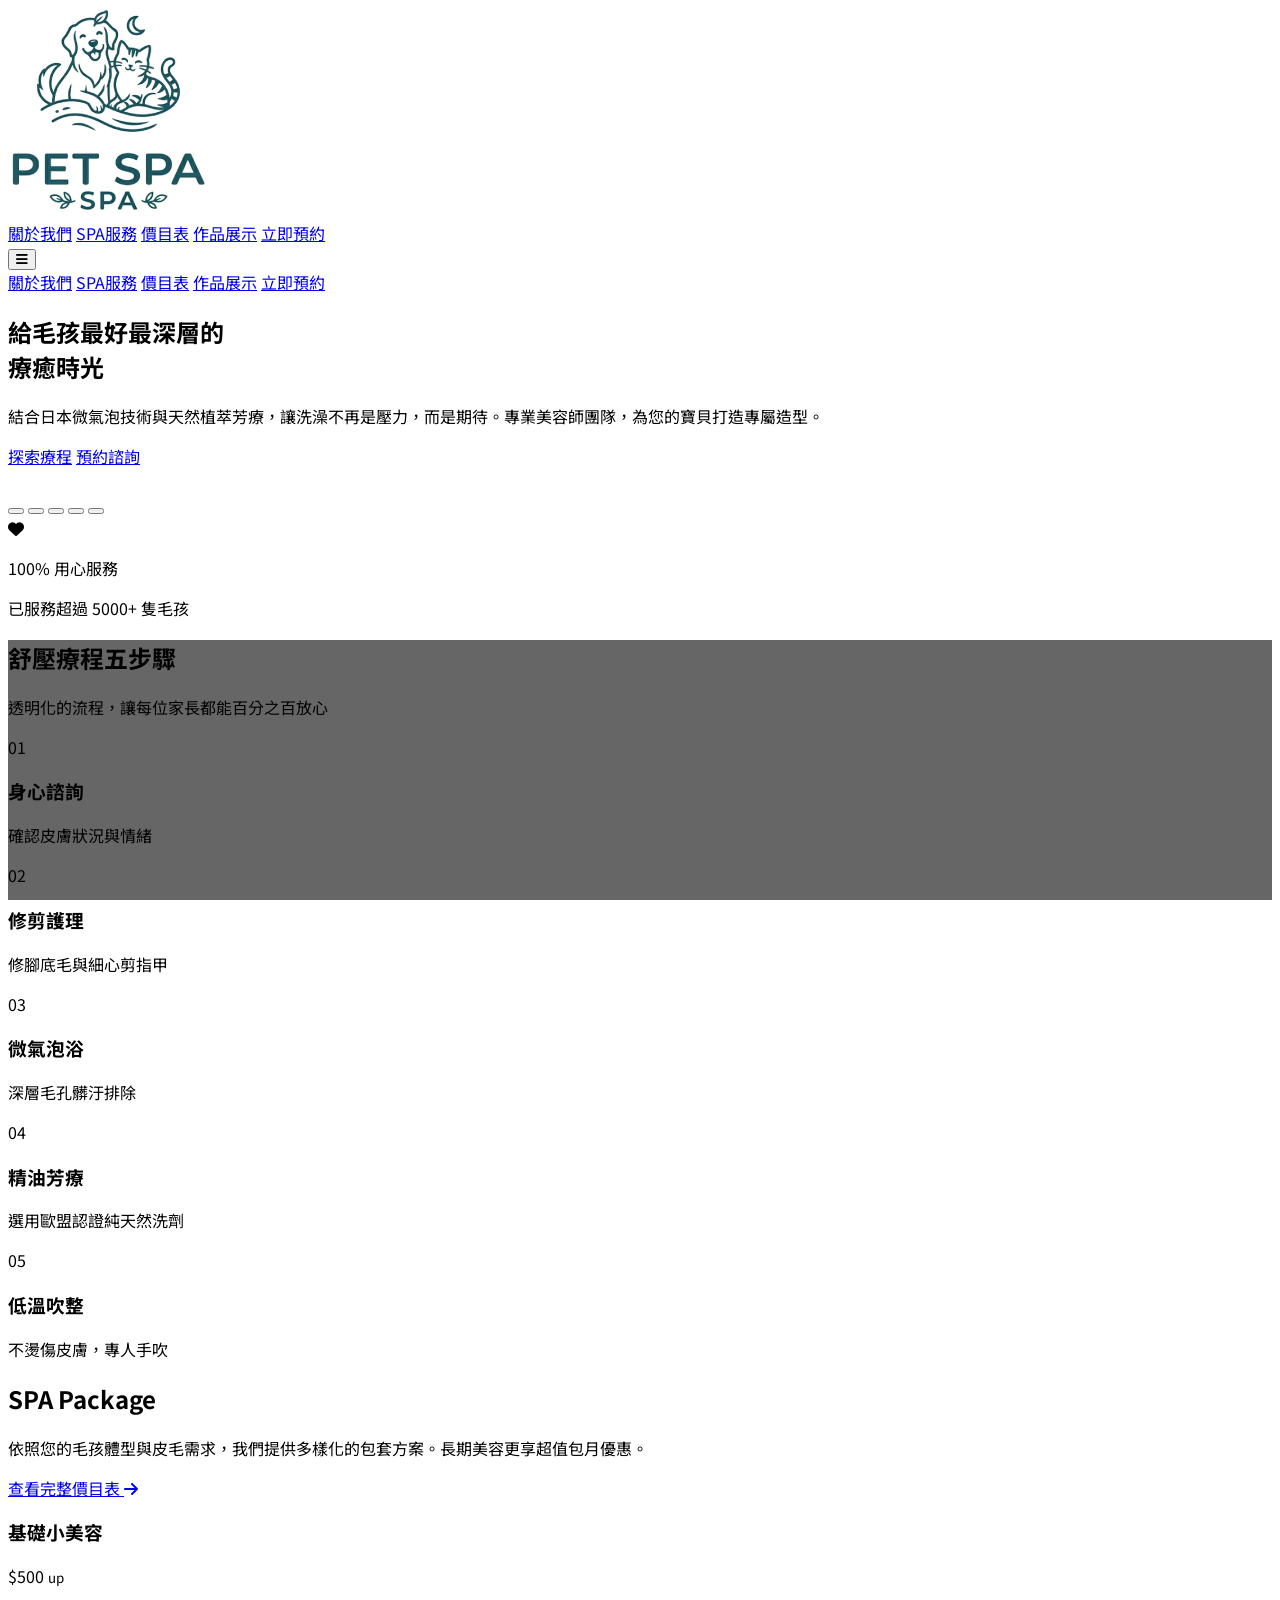
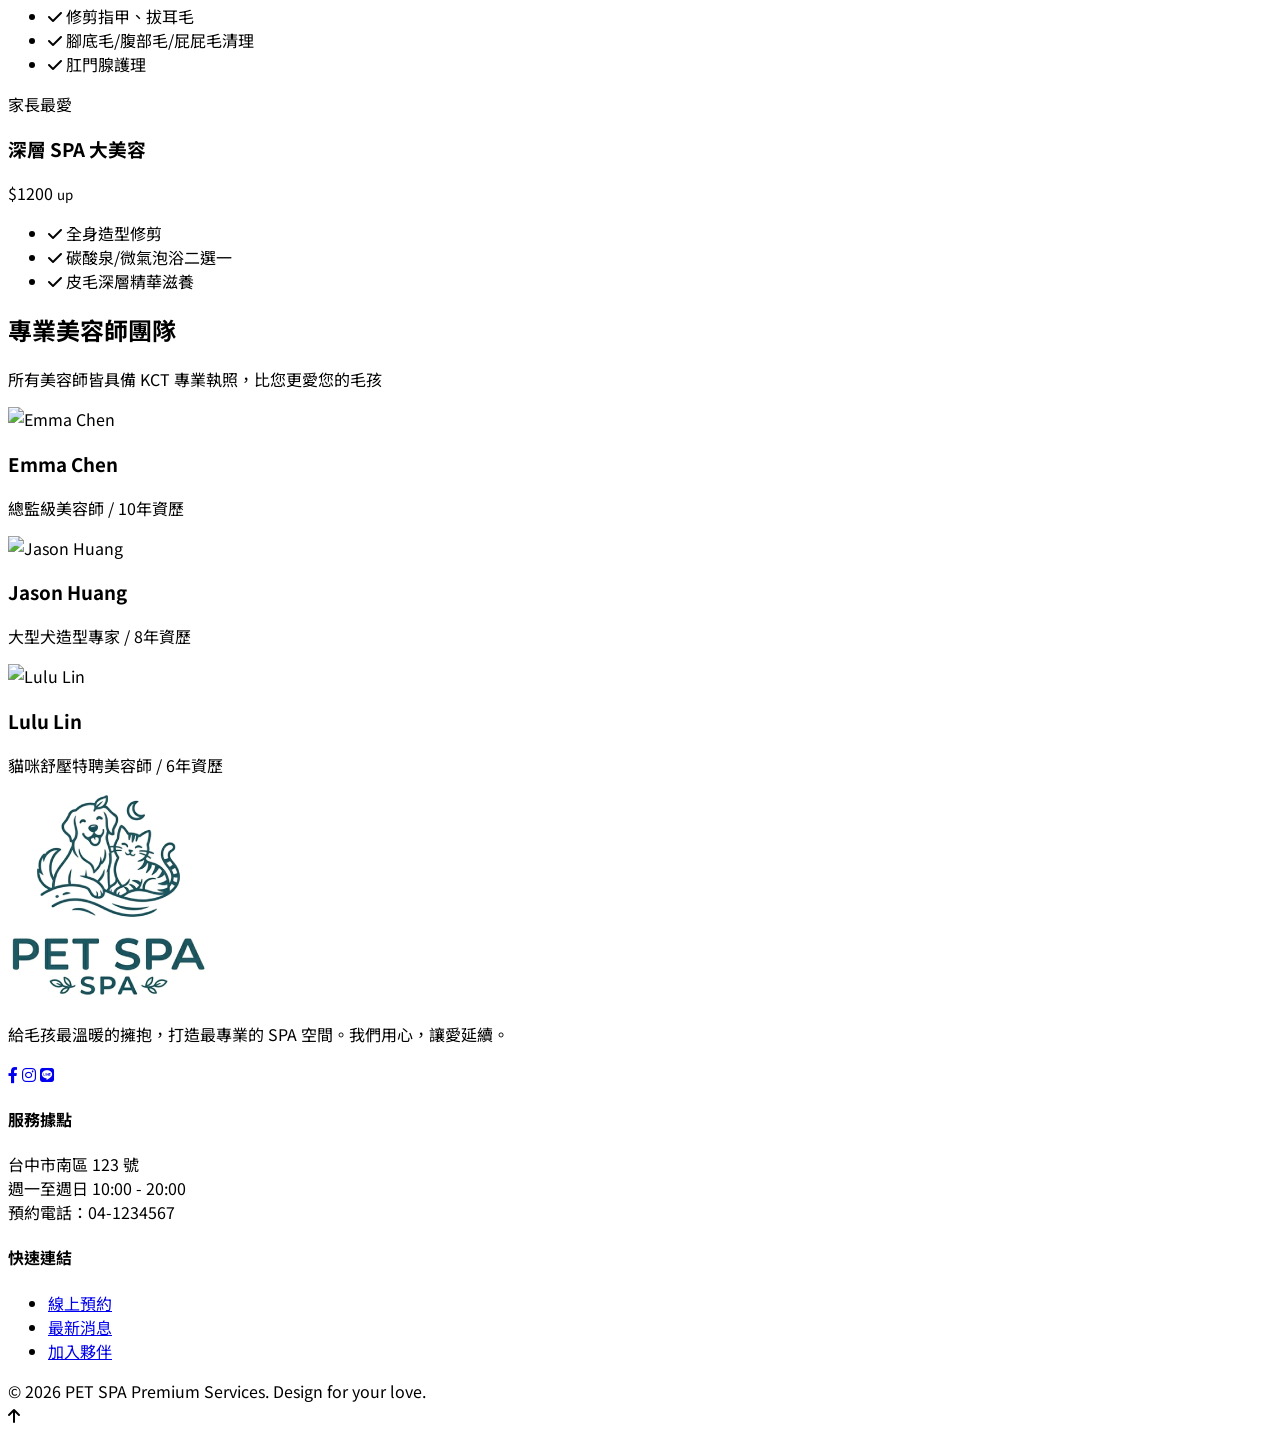
==== index.html @ a72136fe "Initial commit" ====
<!DOCTYPE html>
<html lang="zh-TW">
<head>
    <meta charset="UTF-8">
    <meta name="viewport" content="width=device-width, initial-scale=1.0">
    <title>Pet Spa & Beauty | 專業毛孩療癒美學</title>
    <script src="https://cdn.tailwindcss.com"></script>
    <link href="https://cdnjs.cloudflare.com/ajax/libs/font-awesome/6.0.0/css/all.min.css" rel="stylesheet">
    <style>
        @import url('https://fonts.googleapis.com/css2?family=Noto+Sans+TC:wght@300;400;500;700&display=swap');
        body { font-family: 'Noto Sans TC', sans-serif; scroll-behavior: smooth; }
        .text-gradient { background: linear-gradient(90deg, #63e2b7, #52cfa5); -webkit-background-clip: text; -webkit-text-fill-color: transparent; }
    </style>
    <style>
        .parallax-bg {
            /* 設定背景圖片，使用一張溫馨的寵物美容情境圖 */
            background-image: linear-gradient(rgba(0, 0, 0, 0.6), rgba(0, 0, 0, 0.6)), url('https://images.unsplash.com/photo-1537151608828-ea2b11777ee8?auto=format&fit=crop&q=80&w=2000');
            background-attachment: fixed; /* 滾動視差的核心 */
            background-position: center;
            background-repeat: no-repeat;
            background-size: cover;
        }
    </style>
</head>
<body class="bg-[#fcfaf8] text-stone-800">

    <nav class="sticky top-0 z-50 bg-white/90 backdrop-blur-md border-b border-stone-100">
        <div class="max-w-7xl mx-auto px-4 sm:px-6 lg:px-8">
            <div class="flex justify-between h-20 items-center">
                <div class="flex-shrink-0 flex items-center">
                    <img src="logo.png" alt="Logo" class="w-[65px]" />
                </div>
                <div class="hidden md:flex space-x-8 items-center font-medium">
                    <a href="about.html" class="text-stone-600 hover:text-[#63e2b7] transition">關於我們</a>
                    <a href="services.html" class="text-stone-600 hover:text-[#63e2b7] transition">SPA服務</a>
                    <a href="#pricing" class="text-stone-600 hover:text-[#63e2b7] transition">價目表</a>
                    <a href="gallery.html" class="text-stone-600 hover:text-[#63e2b7] transition">作品展示</a>
                    <a href="#" class="bg-[#63e2b7] text-white px-6 py-2 rounded-full hover:bg-[#52cfa5] transition shadow-lg shadow-[#63e2b7]/30">立即預約</a>
                </div>
                <div class="md:hidden">
                    <button id="mobileMenuBtn" class="p-2 text-stone-600"><i class="fa-solid fa-bars text-2xl"></i></button>
                </div>
            </div>
        </div>
        <!-- 手機版導航選單 -->
        <div id="mobileMenu" class="hidden md:hidden bg-white border-t border-stone-100">
            <div class="px-4 py-4 space-y-3">
                <a href="about.html" class="block py-2 text-stone-600 hover:text-[#63e2b7] transition font-medium">關於我們</a>
                <a href="services.html" class="block py-2 text-stone-600 hover:text-[#63e2b7] transition font-medium">SPA服務</a>
                <a href="#pricing" class="block py-2 text-stone-600 hover:text-[#63e2b7] transition font-medium">價目表</a>
                <a href="gallery.html" class="block py-2 text-stone-600 hover:text-[#63e2b7] transition font-medium">作品展示</a>
                <a href="#" class="block py-2 bg-[#63e2b7] text-white px-4 rounded-full hover:bg-[#52cfa5] transition text-center font-medium">立即預約</a>
            </div>
        </div>
    </nav>

    <section class="relative min-h-[80vh] flex items-center overflow-hidden bg-white">
        <div class="absolute top-0 right-0 w-full lg:w-1/2 h-full bg-[#f3fbf9] -skew-x-6 transform translate-x-20 hidden lg:block"></div>
        <div class="max-w-7xl mx-auto px-4 py-16 sm:px-6 lg:px-8 lg:py-24 flex flex-col lg:flex-row items-center">
            <!-- Hero 左側內容：標題、描述、按鈕 -->
            <div class="lg:w-1/2 mb-10 lg:mb-0 text-center lg:text-left">
                <h1 class="text-4xl md:text-5xl lg:text-6xl font-bold text-stone-900 leading-tight mb-6">
                    給毛孩最好最深層的<br><span class="text-[#63e2b7]">療癒時光</span>
                </h1>
                <p class="text-lg text-stone-600 mb-8 max-w-lg mx-auto lg:mx-0">
                    結合日本微氣泡技術與天然植萃芳療，讓洗澡不再是壓力，而是期待。專業美容師團隊，為您的寶貝打造專屬造型。
                </p>
                <div class="flex flex-col sm:flex-row justify-center lg:justify-start gap-4">
                    <a href="#" class="bg-stone-800 text-white px-8 py-4 rounded-xl text-lg font-medium hover:bg-stone-700 transition">探索療程</a>
                    <a href="#" class="border-2 border-stone-800 text-stone-800 px-8 py-4 rounded-xl text-lg font-medium hover:bg-stone-800 hover:text-white transition">預約諮詢</a>
                </div>
            </div>
            <!-- 輪播區塊 -->
            <div class="lg:w-1/2 relative">
                <!-- 輪播容器 (保持 4:3 比例) -->
                <div class="relative rounded-3xl overflow-hidden shadow-2xl transform rotate-2 aspect-[4/3]">
                    <!-- 圖片群組：增加至 5 張 -->
                    <div id="carousel" class="flex transition-transform duration-700 ease-in-out h-full">
                        <!-- 1. 專業洗澡 (微氣泡浴) -->
                        <img src="https://images.unsplash.com/photo-1516734212186-a967f81ad0d7?auto=format&fit=crop&q=80&w=800" class="w-full h-full object-cover flex-shrink-0" alt="微氣泡浴療程">
                        <!-- 2. 精緻剪毛 (大型犬專家) -->
                        <img src="https://images.unsplash.com/photo-1537151608828-ea2b11777ee8?auto=format&fit=crop&q=80&w=800" class="w-full h-full object-cover flex-shrink-0" alt="造型修剪">
                        <!-- 3. 貓咪舒壓 (特聘美容) -->
                        <img src="https://images.unsplash.com/photo-1514888286974-6c03e2ca1dba?auto=format&fit=crop&q=80&w=800" class="w-full h-full object-cover flex-shrink-0" alt="貓咪舒壓美容">
                        <!-- 4. 深層 SPA (碳酸泉浴) -->
                        <img src="https://images.unsplash.com/photo-1583511655857-d19b40a7a54e?auto=format&fit=crop&q=80&w=800" class="w-full h-full object-cover flex-shrink-0" alt="碳酸泉 SPA">
                        <!-- 5. 吹整護理 (手吹美容) -->
                        <img src="https://images.unsplash.com/photo-1558788353-f76d92427f16?auto=format&fit=crop&q=80&w=800" class="w-full h-full object-cover flex-shrink-0" alt="專業吹整">
                    </div>

                    <!-- 輪播導航點 (增加至 5 個) -->
                    <div class="absolute bottom-4 right-6 flex space-x-2 z-10">
                        <button onclick="goToSlide(0)" class="dot w-2 h-2 rounded-full bg-white/50 hover:bg-white transition-all"></button>
                        <button onclick="goToSlide(1)" class="dot w-2 h-2 rounded-full bg-white/50 hover:bg-white transition-all"></button>
                        <button onclick="goToSlide(2)" class="dot w-2 h-2 rounded-full bg-white/50 hover:bg-white transition-all"></button>
                        <button onclick="goToSlide(3)" class="dot w-2 h-2 rounded-full bg-white/50 hover:bg-white transition-all"></button>
                        <button onclick="goToSlide(4)" class="dot w-2 h-2 rounded-full bg-white/50 hover:bg-white transition-all"></button>
                    </div>
                </div>

                <!-- 信任標章卡片 (保持原樣) -->
                <div class="absolute -bottom-6 -left-6 bg-white p-4 rounded-2xl shadow-xl hidden sm:block z-20">
                    <div class="flex items-center space-x-3">
                        <div class="w-10 h-10 bg-[#63e2b7] rounded-full flex items-center justify-center text-white">
                            <i class="fa-solid fa-heart"></i>
                        </div>
                        <div>
                            <p class="text-sm font-bold">100% 用心服務</p>
                            <p class="text-xs text-stone-500">已服務超過 5000+ 隻毛孩</p>
                        </div>
                    </div>
                </div>
            </div>

        </div>
    </section>

<section id="process" class="py-32 parallax-bg relative">
    <div class="max-w-7xl mx-auto px-4 relative z-10">
        <div class="text-center mb-16">
            <h2 class="text-4xl font-bold mb-4 text-white">舒壓療程五步驟</h2>
            <p class="text-stone-300">透明化的流程，讓每位家長都能百分之百放心</p>
        </div>
        
        <div class="grid grid-cols-1 md:grid-cols-5 gap-6 relative">
            <!-- 中間連接線 (調整透明度以配合背景) -->
            <div class="hidden md:block absolute top-1/2 left-0 w-full h-[1px] bg-white/20 -z-0"></div>
            
            <!-- 步驟 01 -->
            <div class="bg-white/90 backdrop-blur-md p-6 rounded-2xl shadow-xl z-10 border border-white/20 text-center transform hover:-translate-y-2 transition duration-300">
                <div class="w-12 h-12 bg-[#63e2b7] text-white rounded-full flex items-center justify-center mx-auto mb-4 font-bold shadow-lg shadow-[#63e2b7]/40">01</div>
                <h3 class="font-bold mb-2 text-stone-800">身心諮詢</h3>
                <p class="text-sm text-stone-500">確認皮膚狀況與情緒</p>
            </div>

            <!-- 步驟 02 -->
            <div class="bg-white/90 backdrop-blur-md p-6 rounded-2xl shadow-xl z-10 border border-white/20 text-center transform hover:-translate-y-2 transition duration-300">
                <div class="w-12 h-12 bg-[#63e2b7] text-white rounded-full flex items-center justify-center mx-auto mb-4 font-bold shadow-lg shadow-[#63e2b7]/40">02</div>
                <h3 class="font-bold mb-2 text-stone-800">修剪護理</h3>
                <p class="text-sm text-stone-500">修腳底毛與細心剪指甲</p>
            </div>

            <!-- 步驟 03 -->
            <div class="bg-white/90 backdrop-blur-md p-6 rounded-2xl shadow-xl z-10 border border-white/20 text-center transform hover:-translate-y-2 transition duration-300">
                <div class="w-12 h-12 bg-[#63e2b7] text-white rounded-full flex items-center justify-center mx-auto mb-4 font-bold shadow-lg shadow-[#63e2b7]/40">03</div>
                <h3 class="font-bold mb-2 text-stone-800">微氣泡浴</h3>
                <p class="text-sm text-stone-500">深層毛孔髒汙排除</p>
            </div>

            <!-- 步驟 04 -->
            <div class="bg-white/90 backdrop-blur-md p-6 rounded-2xl shadow-xl z-10 border border-white/20 text-center transform hover:-translate-y-2 transition duration-300">
                <div class="w-12 h-12 bg-[#63e2b7] text-white rounded-full flex items-center justify-center mx-auto mb-4 font-bold shadow-lg shadow-[#63e2b7]/40">04</div>
                <h3 class="font-bold mb-2 text-stone-800">精油芳療</h3>
                <p class="text-sm text-stone-500">選用歐盟認證純天然洗劑</p>
            </div>

            <!-- 步驟 05 -->
            <div class="bg-white/90 backdrop-blur-md p-6 rounded-2xl shadow-xl z-10 border border-white/20 text-center transform hover:-translate-y-2 transition duration-300">
                <div class="w-12 h-12 bg-[#63e2b7] text-white rounded-full flex items-center justify-center mx-auto mb-4 font-bold shadow-lg shadow-[#63e2b7]/40">05</div>
                <h3 class="font-bold mb-2 text-stone-800">低溫吹整</h3>
                <p class="text-sm text-stone-500">不燙傷皮膚，專人手吹</p>
            </div>
        </div>
    </div>
</section>
    <section id="pricing" class="py-24 bg-white">
        <div class="max-w-7xl mx-auto px-4 flex flex-col lg:flex-row gap-12 items-center">
            <div class="lg:w-1/3">
                <h2 class="text-4xl font-bold mb-6 italic">SPA Package</h2>
                <p class="text-stone-500 mb-8 leading-relaxed">依照您的毛孩體型與皮毛需求，我們提供多樣化的包套方案。長期美容更享超值包月優惠。</p>
                <a href="#" class="text-[#52cfa5] font-bold border-b-2 border-[#52cfa5] pb-1 hover:text-[#63e2b7] transition">查看完整價目表 <i class="fa-solid fa-arrow-right ml-2"></i></a>
            </div>
            <div class="lg:w-2/3 grid grid-cols-1 md:grid-cols-2 gap-6 w-full">
                <div class="p-8 rounded-3xl bg-[#f3fbf9] border border-[#63e2b7]/20 hover:shadow-xl transition group">
                    <div class="flex justify-between items-center mb-6">
                        <h3 class="text-xl font-bold">基礎小美容</h3>
                        <span class="text-[#52cfa5] font-bold text-2xl">$500 <small class="text-stone-400 text-sm">up</small></span>
                    </div>
                    <ul class="space-y-3 text-stone-500">
                        <li><i class="fa-solid fa-check text-[#52cfa5] mr-2"></i> 修剪指甲、拔耳毛</li>
                        <li><i class="fa-solid fa-check text-[#52cfa5] mr-2"></i> 腳底毛/腹部毛/屁屁毛清理</li>
                        <li><i class="fa-solid fa-check text-[#52cfa5] mr-2"></i> 肛門腺護理</li>
                    </ul>
                </div>
                <div class="p-8 rounded-3xl bg-white border border-stone-200 hover:border-[#63e2b7] hover:shadow-xl transition group relative overflow-hidden">
                    <div class="absolute top-0 right-0 bg-[#63e2b7] text-white px-4 py-1 text-xs font-bold rounded-bl-xl">家長最愛</div>
                    <div class="flex justify-between items-center mb-6">
                        <h3 class="text-xl font-bold">深層 SPA 大美容</h3>
                        <span class="text-[#52cfa5] font-bold text-2xl">$1200 <small class="text-stone-400 text-sm">up</small></span>
                    </div>
                    <ul class="space-y-3 text-stone-500">
                        <li><i class="fa-solid fa-check text-[#52cfa5] mr-2"></i> 全身造型修剪</li>
                        <li><i class="fa-solid fa-check text-[#52cfa5] mr-2"></i> 碳酸泉/微氣泡浴二選一</li>
                        <li><i class="fa-solid fa-check text-[#52cfa5] mr-2"></i> 皮毛深層精華滋養</li>
                    </ul>
                </div>
            </div>
        </div>
    </section>

    <section class="py-24 bg-stone-900 text-white overflow-hidden">
        <div class="max-w-7xl mx-auto px-4 text-center mb-16">
            <h2 class="text-4xl font-bold mb-4">專業美容師團隊</h2>
            <p class="text-stone-400">所有美容師皆具備 KCT 專業執照，比您更愛您的毛孩</p>
        </div>
        <div class="max-w-5xl mx-auto grid grid-cols-1 md:grid-cols-3 gap-12 px-4">
            <!-- Emma Chen - 總監級美容師 -->
            <div class="group cursor-pointer">
                <div class="relative mb-6 overflow-hidden rounded-2xl">
                    <img src="https://images.unsplash.com/photo-1516734212186-a967f81ad0d7?auto=format&fit=crop&q=80&w=600&h=800" 
                        alt="Emma Chen"
                        class="w-full h-96 object-cover grayscale group-hover:grayscale-0 transition duration-500">
                </div>
                <h3 class="text-xl font-bold mb-1">Emma Chen</h3>
                <p class="text-[#63e2b7] text-sm font-medium">總監級美容師 / 10年資歷</p>
            </div>

            <!-- Jason Huang - 大型犬專家 -->
            <div class="group cursor-pointer">
                <div class="relative mb-6 overflow-hidden rounded-2xl border-2 border-[#63e2b7]">
                    <img src="https://images.unsplash.com/photo-1537151608828-ea2b11777ee8?auto=format&fit=crop&q=80&w=600&h=800" 
                        alt="Jason Huang"
                        class="w-full h-96 object-cover transition duration-500">
                </div>
                <h3 class="text-xl font-bold mb-1">Jason Huang</h3>
                <p class="text-[#63e2b7] text-sm font-medium">大型犬造型專家 / 8年資歷</p>
            </div>

            <!-- Lulu Lin - 貓咪美容師 -->
            <div class="group cursor-pointer">
                <div class="relative mb-6 overflow-hidden rounded-2xl">
                    <img src="https://images.unsplash.com/photo-1514888286974-6c03e2ca1dba?auto=format&fit=crop&q=80&w=600&h=800" 
                        alt="Lulu Lin"
                        class="w-full h-96 object-cover grayscale group-hover:grayscale-0 transition duration-500">
                </div>
                <h3 class="text-xl font-bold mb-1">Lulu Lin</h3>
                <p class="text-[#63e2b7] text-sm font-medium">貓咪舒壓特聘美容師 / 6年資歷</p>
            </div>
        </div>
    </section>

    <footer class="bg-white border-t border-stone-100 py-16">
        <div class="max-w-7xl mx-auto px-4 grid grid-cols-1 md:grid-cols-4 gap-12">
            <div class="col-span-1 md:col-span-2">
                <img src="logo.png" class="w-20 mb-6">
                <p class="text-stone-500 max-w-xs mb-6">給毛孩最溫暖的擁抱，打造最專業的 SPA 空間。我們用心，讓愛延續。</p>
                <div class="flex space-x-4">
                    <a href="https://www.facebook.com/HSTPEMKPET/" target="_blank" class="w-10 h-10 bg-stone-100 rounded-full flex items-center justify-center hover:bg-[#63e2b7] hover:text-white transition"><i class="fa-brands fa-facebook-f"></i></a>
                    <a href="#" class="w-10 h-10 bg-stone-100 rounded-full flex items-center justify-center hover:bg-[#63e2b7] hover:text-white transition"><i class="fa-brands fa-instagram"></i></a>
                    <a href="#" class="w-10 h-10 bg-stone-100 rounded-full flex items-center justify-center hover:bg-[#63e2b7] hover:text-white transition"><i class="fa-brands fa-line text-lg"></i></a>
                </div>
            </div>
            <div>
                <h4 class="font-bold mb-6">服務據點</h4>
                <p class="text-stone-500 text-sm leading-relaxed">台中市南區 123 號<br>週一至週日 10:00 - 20:00<br>預約電話：04-1234567</p>
            </div>
            <div>
                <h4 class="font-bold mb-6">快速連結</h4>
                <ul class="text-stone-500 text-sm space-y-3">
                    <li><a href="#" class="hover:text-[#63e2b7]">線上預約</a></li>
                    <li><a href="#" class="hover:text-[#63e2b7]">最新消息</a></li>
                    <li><a href="#" class="hover:text-[#63e2b7]">加入夥伴</a></li>
                </ul>
            </div>
        </div>
        <div class="max-w-7xl mx-auto px-4 mt-12 pt-8 border-t border-stone-100 text-center text-stone-400 text-xs">
            © 2026 PET SPA Premium Services. Design for your love.
        </div>
    </footer>

    <div id="scrollTopBtn" class="fixed bottom-6 right-6 z-50 hidden flex items-center justify-center w-14 h-14 rounded-full bg-[#63e2b7] text-white shadow-2xl shadow-[#63e2b7]/25 hover:bg-[#52cfa5] transition duration-300 cursor-pointer" title="回頁首">
        <i class="fa-solid fa-arrow-up text-xl leading-none"></i>
    </div>

    <script>
        // 漢堡選單切換功能
        const mobileMenuBtn = document.getElementById('mobileMenuBtn');
        const mobileMenu = document.getElementById('mobileMenu');

        mobileMenuBtn.addEventListener('click', () => {
            mobileMenu.classList.toggle('hidden');
        });

        // 點擊菜單項後關閉菜單
        const mobileMenuLinks = mobileMenu.querySelectorAll('a');
        mobileMenuLinks.forEach(link => {
            link.addEventListener('click', () => {
                mobileMenu.classList.add('hidden');
            });
        });

        const scrollTopBtn = document.getElementById('scrollTopBtn');
        let currentIndex = 0;
        const slides = document.getElementById('carousel');
        const dots = document.querySelectorAll('.dot');
        const totalSlides = dots.length; // 自動取得點點數量，即為 5

        window.addEventListener('scroll', () => {
            if (window.scrollY > 240) {
                scrollTopBtn.classList.remove('hidden');
            } else {
                scrollTopBtn.classList.add('hidden');
            }
        });

        scrollTopBtn.addEventListener('click', () => {
            window.scrollTo({ top: 0, behavior: 'smooth' });
        });

        function updateCarousel() {
            // 更新圖片容器位置
            slides.style.transform = `translateX(-${currentIndex * 100}%)`;
            
            // 更新導航點視覺狀態
            dots.forEach((dot, index) => {
                if (index === currentIndex) {
                    dot.classList.replace('bg-white/50', 'bg-[#63e2b7]');
                    dot.classList.add('w-6'); // 當前索引的點點變長，增加層次感
                } else {
                    dot.classList.replace('bg-[#63e2b7]', 'bg-white/50');
                    dot.classList.remove('w-6');
                }
            });
        }

        function goToSlide(index) {
            currentIndex = index;
            updateCarousel();
        }

        // 每 4 秒自動切換下一張
        let autoPlay = setInterval(() => {
            currentIndex = (currentIndex + 1) % totalSlides;
            updateCarousel();
        }, 2500);

        // 當使用者點擊導航點時，重置計時器，避免立即切換
        document.querySelectorAll('.dot').forEach(dot => {
            dot.addEventListener('click', () => {
                clearInterval(autoPlay);
                autoPlay = setInterval(() => {
                    currentIndex = (currentIndex + 1) % totalSlides;
                    updateCarousel();
                }, 4000);
            });
        });

        // 初始化顯示
        updateCarousel();
    </script>
</body>
</html>
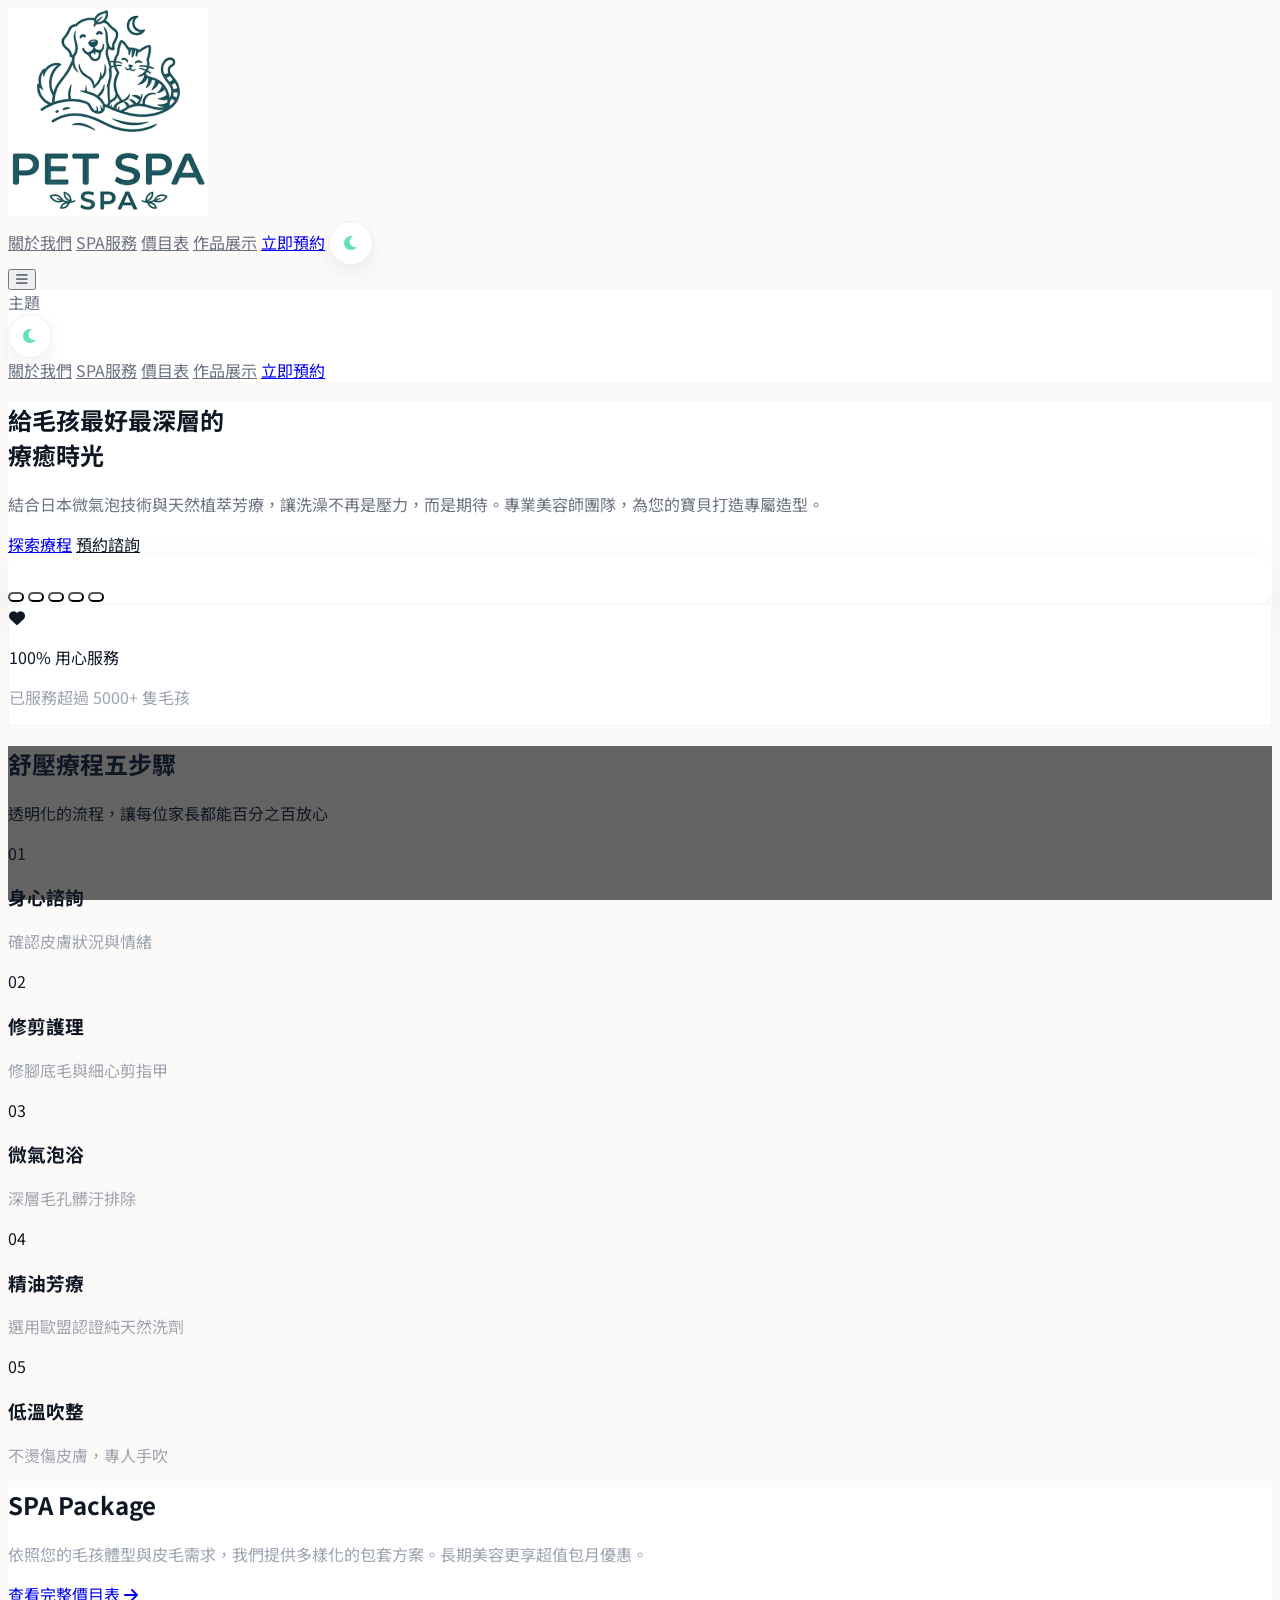
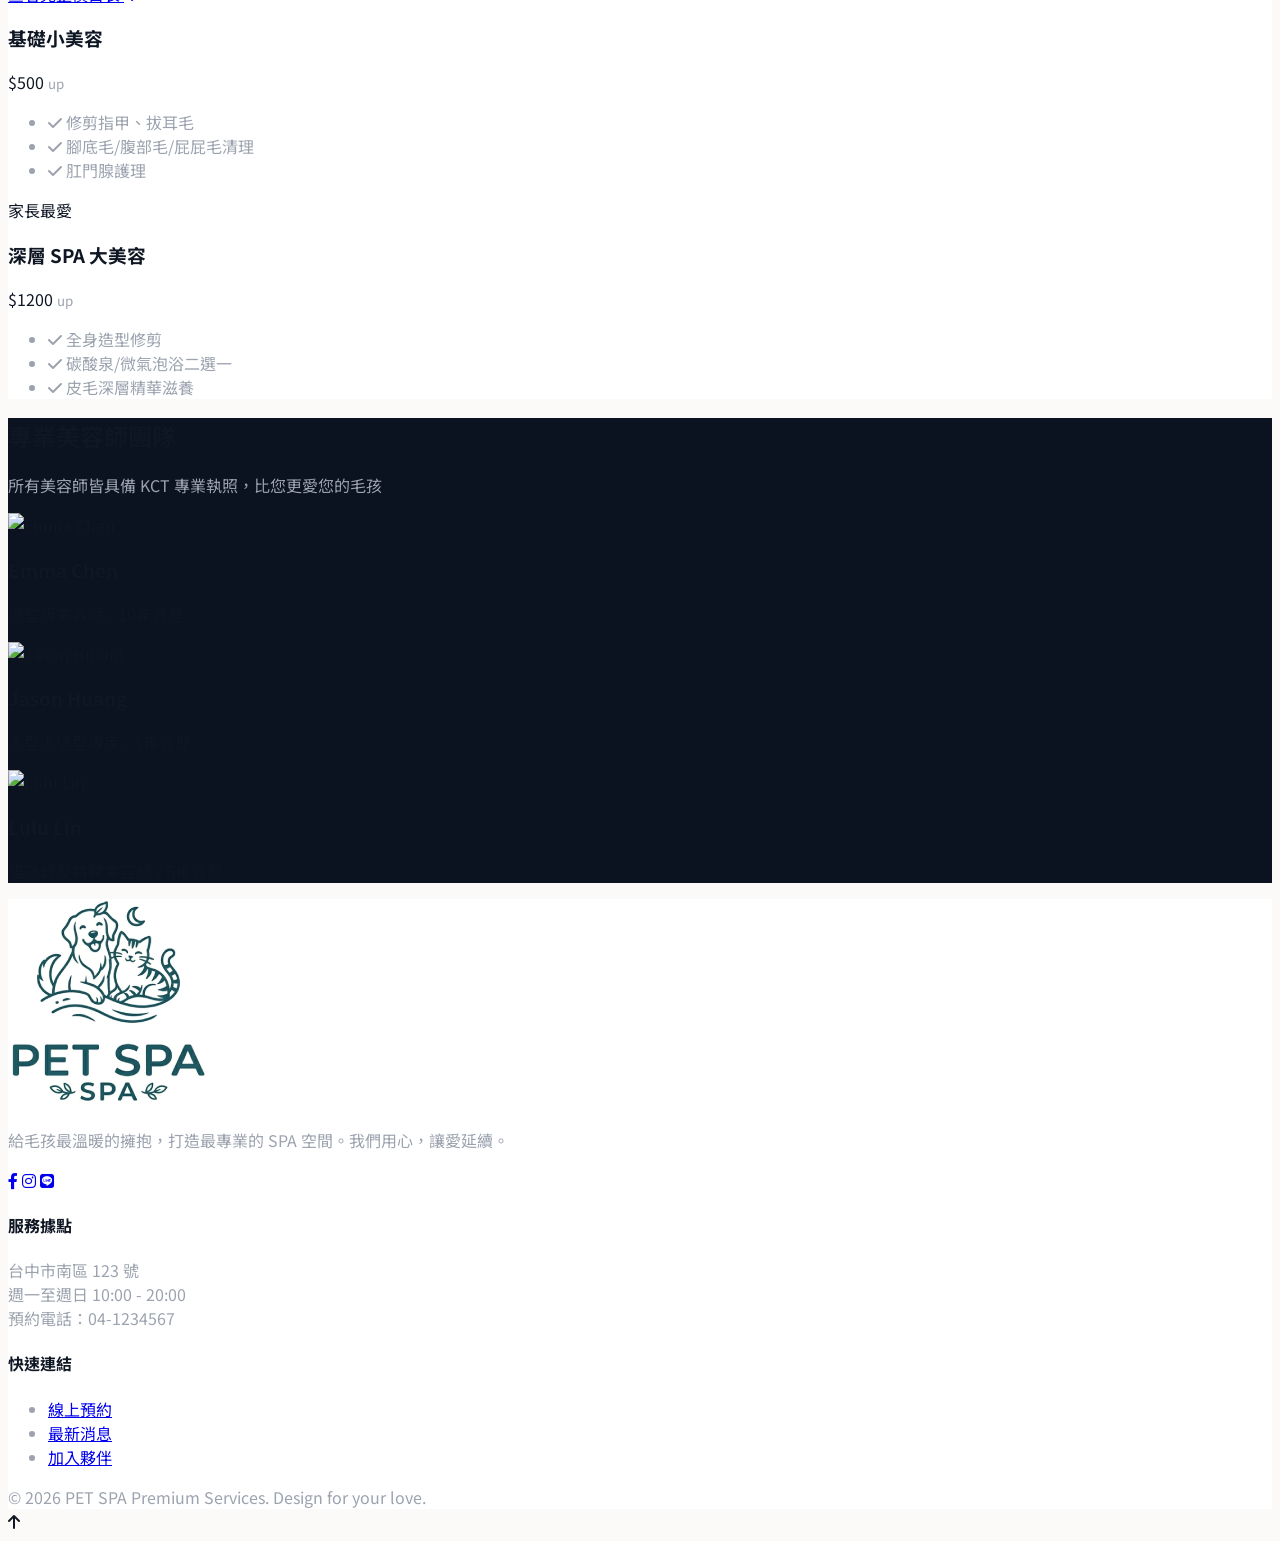
==== commit a628fe28: "新增明暗色系功能" ====
--- a/index.html
+++ b/index.html
@@ -11,6 +11,8 @@
         body { font-family: 'Noto Sans TC', sans-serif; scroll-behavior: smooth; }
         .text-gradient { background: linear-gradient(90deg, #63e2b7, #52cfa5); -webkit-background-clip: text; -webkit-text-fill-color: transparent; }
     </style>
+    <link rel="stylesheet" href="assets/theme.css">
+    <script src="assets/theme.js" defer></script>
     <style>
         .parallax-bg {
             /* 設定背景圖片，使用一張溫馨的寵物美容情境圖 */
@@ -30,12 +32,15 @@
                 <div class="flex-shrink-0 flex items-center">
                     <img src="logo.png" alt="Logo" class="w-[65px]" />
                 </div>
-                <div class="hidden md:flex space-x-8 items-center font-medium">
+                <div class="hidden md:flex space-x-4 items-center font-medium">
                     <a href="about.html" class="text-stone-600 hover:text-[#63e2b7] transition">關於我們</a>
                     <a href="services.html" class="text-stone-600 hover:text-[#63e2b7] transition">SPA服務</a>
                     <a href="#pricing" class="text-stone-600 hover:text-[#63e2b7] transition">價目表</a>
                     <a href="gallery.html" class="text-stone-600 hover:text-[#63e2b7] transition">作品展示</a>
                     <a href="#" class="bg-[#63e2b7] text-white px-6 py-2 rounded-full hover:bg-[#52cfa5] transition shadow-lg shadow-[#63e2b7]/30">立即預約</a>
+                    <button class="theme-toggle ml-2" aria-label="切換深色模式">
+                      <i class="theme-icon fa-solid fa-moon"></i>
+                    </button>
                 </div>
                 <div class="md:hidden">
                     <button id="mobileMenuBtn" class="p-2 text-stone-600"><i class="fa-solid fa-bars text-2xl"></i></button>
@@ -45,6 +50,12 @@
         <!-- 手機版導航選單 -->
         <div id="mobileMenu" class="hidden md:hidden bg-white border-t border-stone-100">
             <div class="px-4 py-4 space-y-3">
+                <div class="flex items-center justify-between px-2">
+                    <div class="text-sm text-stone-600">主題</div>
+                    <button class="theme-toggle" aria-label="切換深色模式">
+                        <i class="theme-icon fa-solid fa-moon"></i>
+                    </button>
+                </div>
                 <a href="about.html" class="block py-2 text-stone-600 hover:text-[#63e2b7] transition font-medium">關於我們</a>
                 <a href="services.html" class="block py-2 text-stone-600 hover:text-[#63e2b7] transition font-medium">SPA服務</a>
                 <a href="#pricing" class="block py-2 text-stone-600 hover:text-[#63e2b7] transition font-medium">價目表</a>
@@ -73,7 +84,7 @@
             <!-- 輪播區塊 -->
             <div class="lg:w-1/2 relative">
                 <!-- 輪播容器 (保持 4:3 比例) -->
-                <div class="relative rounded-3xl overflow-hidden shadow-2xl transform rotate-2 aspect-[4/3]">
+                <div class="relative rounded-3xl overflow-hidden shadow-2xl transform rotate-2 aspect-[4/3] hero-carousel-card">
                     <!-- 圖片群組：增加至 5 張 -->
                     <div id="carousel" class="flex transition-transform duration-700 ease-in-out h-full">
                         <!-- 1. 專業洗澡 (微氣泡浴) -->
@@ -99,7 +110,7 @@
                 </div>
 
                 <!-- 信任標章卡片 (保持原樣) -->
-                <div class="absolute -bottom-6 -left-6 bg-white p-4 rounded-2xl shadow-xl hidden sm:block z-20">
+                <div class="absolute -bottom-6 -left-6 bg-white p-4 rounded-2xl shadow-xl hidden sm:block z-20 hero-trust-card">
                     <div class="flex items-center space-x-3">
                         <div class="w-10 h-10 bg-[#63e2b7] rounded-full flex items-center justify-center text-white">
                             <i class="fa-solid fa-heart"></i>
--- a/assets/theme.css
+++ b/assets/theme.css
@@ -0,0 +1,56 @@
+:root{
+  --bg: #fcfaf8;
+  --text: #0f1724;
+  --muted: #6b7280;
+  --card: #ffffff;
+  --muted-2: #9ca3af;
+  --accent: #63e2b7;
+}
+html.dark{
+  --bg: #071021;
+  --text: #e6eef6;
+  --muted: #9aa4b2;
+  --card: #0b1220;
+  --muted-2: #94a3b8;
+  --accent: #63e2b7;
+}
+
+/* 基本覆寫以支援 tailwind 原本指定的類別 (使用 !important 以優先) */
+body{ background-color:var(--bg) !important; color:var(--text) !important; }
+.bg-white{ background-color:var(--card) !important; }
+.bg-[#f3fbf9]{ background-color: color-mix(in srgb, var(--card) 85%, #f3fbf9 15%) !important; }
+.bg-stone-900{ background-color:#0b1220 !important; }
+.text-stone-800{ color:var(--text) !important; }
+.text-stone-600{ color:var(--muted) !important; }
+.text-stone-500{ color:var(--muted-2) !important; }
+.text-stone-400{ color:var(--muted-2) !important; }
+.bg-stone-100{ background-color: rgba(255,255,255,0.02) !important; }
+.border-stone-100{ border-color: rgba(255,255,255,0.04) !important; }
+.border-stone-200{ border-color: rgba(255,255,255,0.06) !important; }
+.w-10.h-10.theme-toggle{ border: none; }
+
+/* 切換按鈕小樣式 */
+.theme-toggle{
+
+  width:44px;height:44px;border-radius:9999px;display:inline-flex;align-items:center;justify-content:center;
+  background:var(--card);color:var(--accent);border:1px solid rgba(0,0,0,0.06);transition:all .18s;box-shadow:0 8px 20px rgba(16,24,40,0.06);
+}
+.theme-toggle:hover{ transform:translateY(-2px); box-shadow:0 12px 30px rgba(16,24,40,0.08); }
+
+/* 深色模式下按鈕調整 */
+html.dark .theme-toggle{ background:var(--card); border-color:rgba(255,255,255,0.06); color:var(--accent); box-shadow:0 10px 30px rgba(2,6,23,0.6); }
+
+.theme-toggle .theme-icon{ font-size:16px; }
+
+/* 輪播卡片與信任標章調整 */
+.hero-carousel-card{ background-color:var(--card) !important; border-radius:1rem !important; }
+.hero-carousel-card img{ background-color:transparent !important; }
+.hero-trust-card{ background-color:var(--card) !important; color:var(--text) !important; border:1px solid rgba(0,0,0,0.04); }
+
+html.dark .hero-carousel-card{ box-shadow: 0 20px 50px rgba(2,6,23,0.6) !important; }
+html:not(.dark) .hero-carousel-card{ box-shadow: 0 20px 50px rgba(16,24,40,0.08) !important; }
+
+/* 小點點樣式覆寫以配合主題 */
+.dot{ width:10px; height:10px; background-color: rgba(255,255,255,0.6) !important; border-radius:9999px; }
+html.dark .dot{ background-color: rgba(255,255,255,0.12) !important; }
+
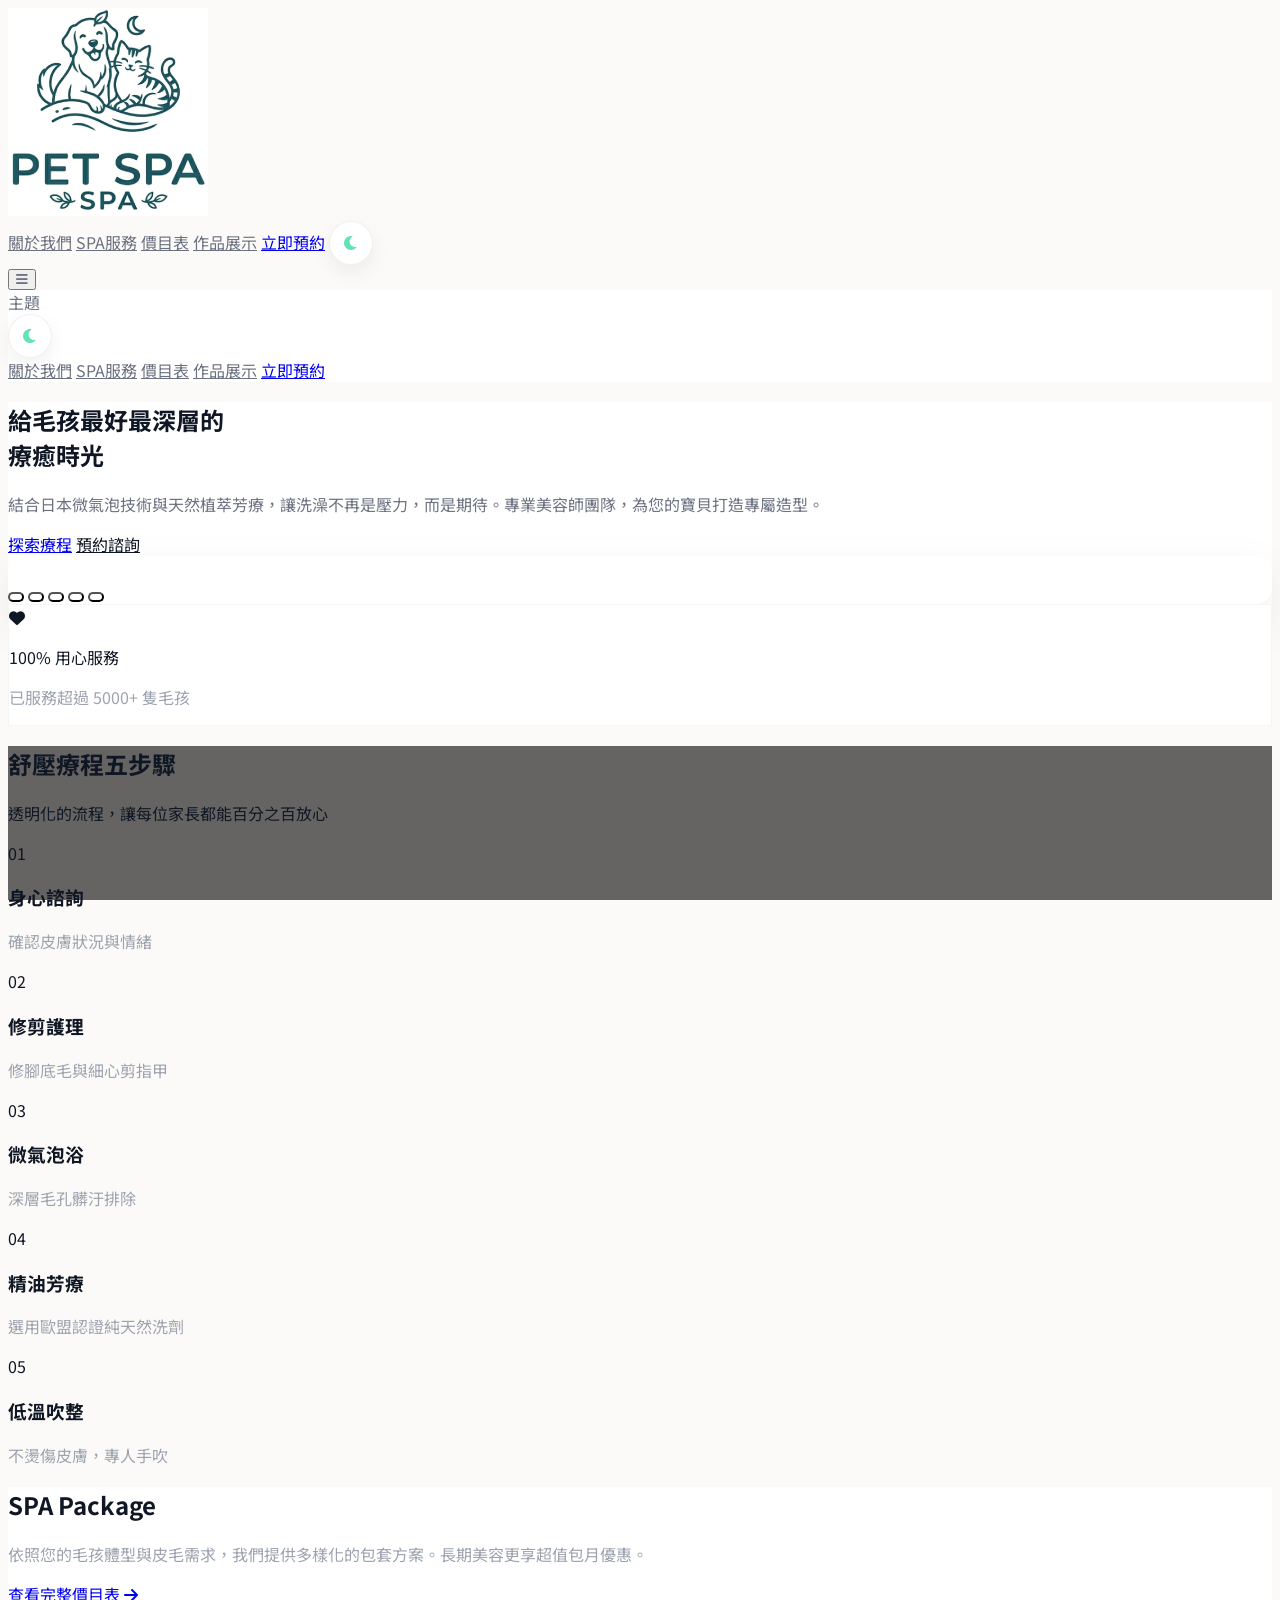
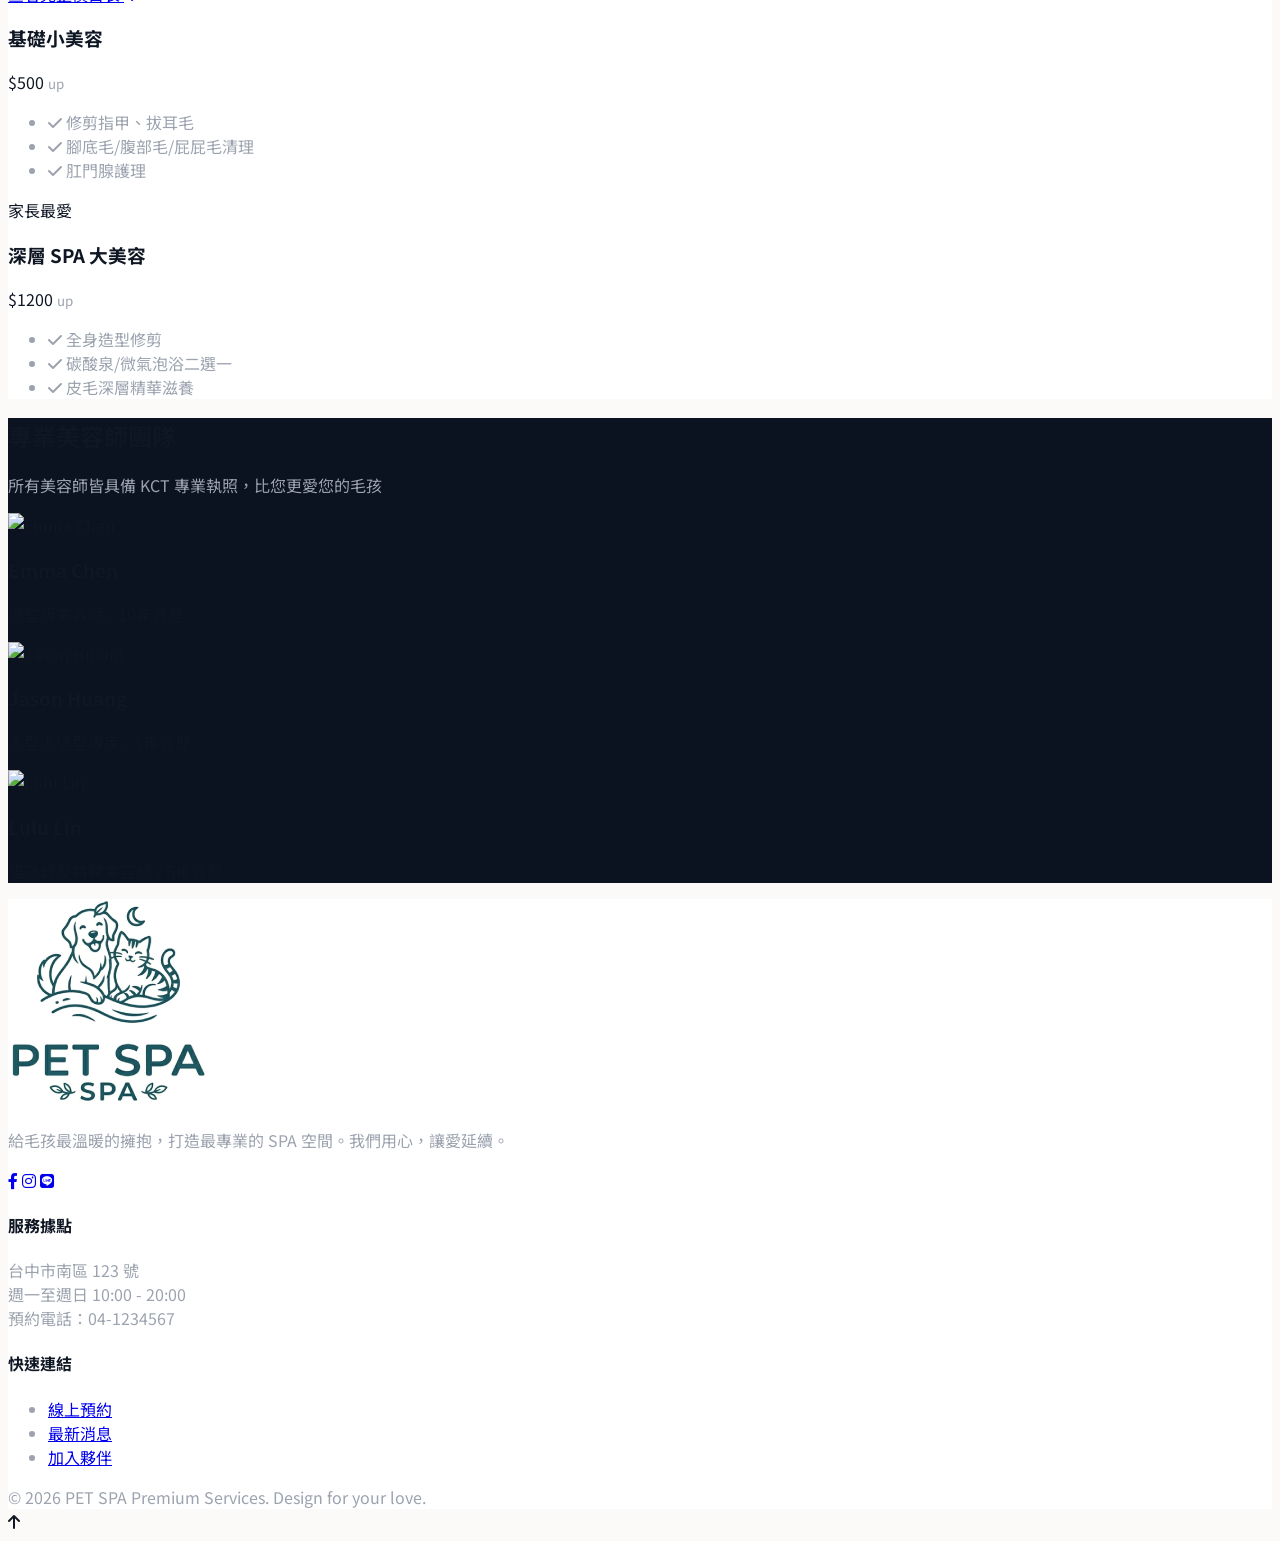
==== commit ca101807: "新增aos動態效果，新增互動地圖" ====
--- a/index.html
+++ b/index.html
@@ -11,7 +11,9 @@
         body { font-family: 'Noto Sans TC', sans-serif; scroll-behavior: smooth; }
         .text-gradient { background: linear-gradient(90deg, #63e2b7, #52cfa5); -webkit-background-clip: text; -webkit-text-fill-color: transparent; }
     </style>
+    <link rel="stylesheet" href="https://unpkg.com/aos@2.3.4/dist/aos.css">
     <link rel="stylesheet" href="assets/theme.css">
+    <script src="https://unpkg.com/aos@2.3.4/dist/aos.js" defer></script>
     <script src="assets/theme.js" defer></script>
     <style>
         .parallax-bg {
@@ -69,7 +71,7 @@
         <div class="absolute top-0 right-0 w-full lg:w-1/2 h-full bg-[#f3fbf9] -skew-x-6 transform translate-x-20 hidden lg:block"></div>
         <div class="max-w-7xl mx-auto px-4 py-16 sm:px-6 lg:px-8 lg:py-24 flex flex-col lg:flex-row items-center">
             <!-- Hero 左側內容：標題、描述、按鈕 -->
-            <div class="lg:w-1/2 mb-10 lg:mb-0 text-center lg:text-left">
+            <div class="lg:w-1/2 mb-10 lg:mb-0 text-center lg:text-left" data-aos="fade-right" data-aos-delay="120">
                 <h1 class="text-4xl md:text-5xl lg:text-6xl font-bold text-stone-900 leading-tight mb-6">
                     給毛孩最好最深層的<br><span class="text-[#63e2b7]">療癒時光</span>
                 </h1>
@@ -82,9 +84,9 @@
                 </div>
             </div>
             <!-- 輪播區塊 -->
-            <div class="lg:w-1/2 relative">
+            <div class="lg:w-1/2 relative" data-aos="fade-left" data-aos-delay="200">
                 <!-- 輪播容器 (保持 4:3 比例) -->
-                <div class="relative rounded-3xl overflow-hidden shadow-2xl transform rotate-2 aspect-[4/3] hero-carousel-card">
+                <div class="relative rounded-3xl overflow-hidden shadow-2xl transform rotate-2 aspect-[4/3] hero-carousel-card" data-aos="zoom-in" data-aos-delay="300">
                     <!-- 圖片群組：增加至 5 張 -->
                     <div id="carousel" class="flex transition-transform duration-700 ease-in-out h-full">
                         <!-- 1. 專業洗澡 (微氣泡浴) -->
@@ -110,7 +112,7 @@
                 </div>
 
                 <!-- 信任標章卡片 (保持原樣) -->
-                <div class="absolute -bottom-6 -left-6 bg-white p-4 rounded-2xl shadow-xl hidden sm:block z-20 hero-trust-card">
+                <div class="absolute -bottom-6 -left-6 bg-white p-4 rounded-2xl shadow-xl hidden sm:block z-20 hero-trust-card" data-aos="fade-up" data-aos-delay="420">
                     <div class="flex items-center space-x-3">
                         <div class="w-10 h-10 bg-[#63e2b7] rounded-full flex items-center justify-center text-white">
                             <i class="fa-solid fa-heart"></i>
